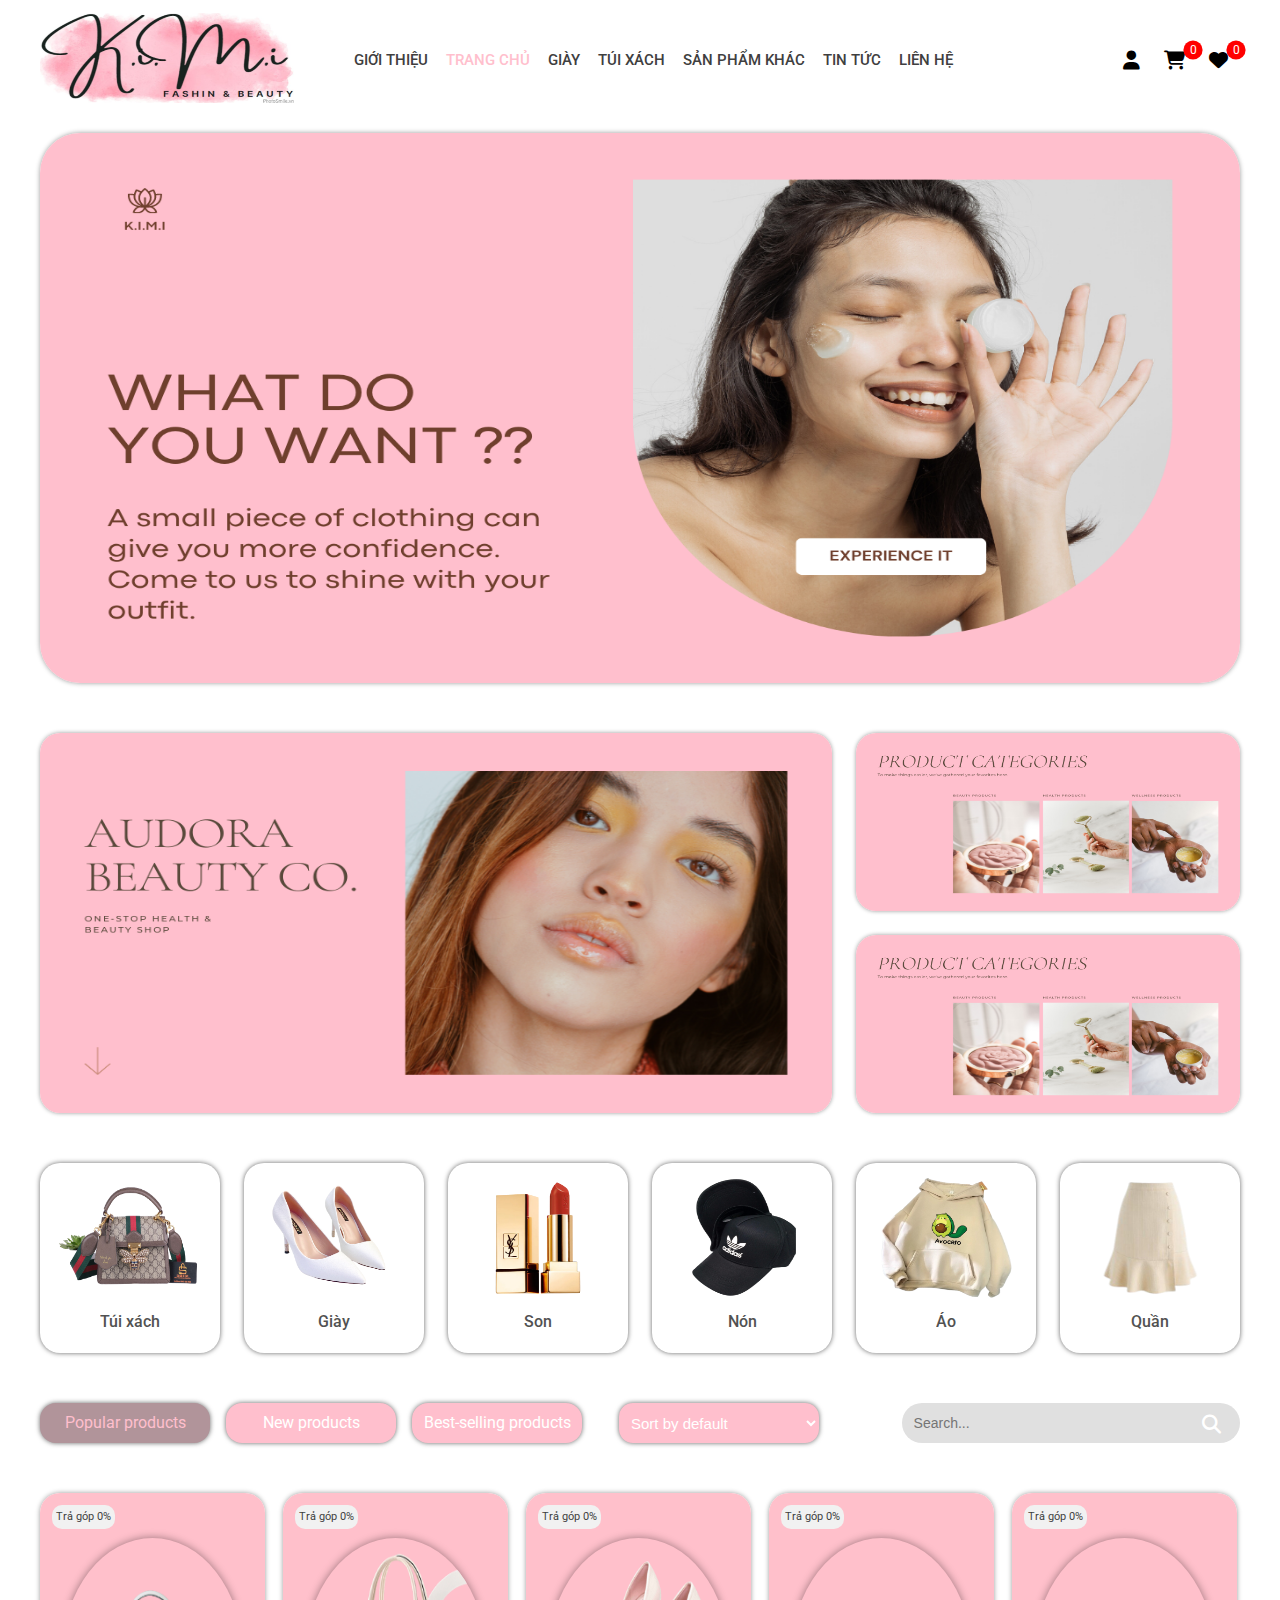
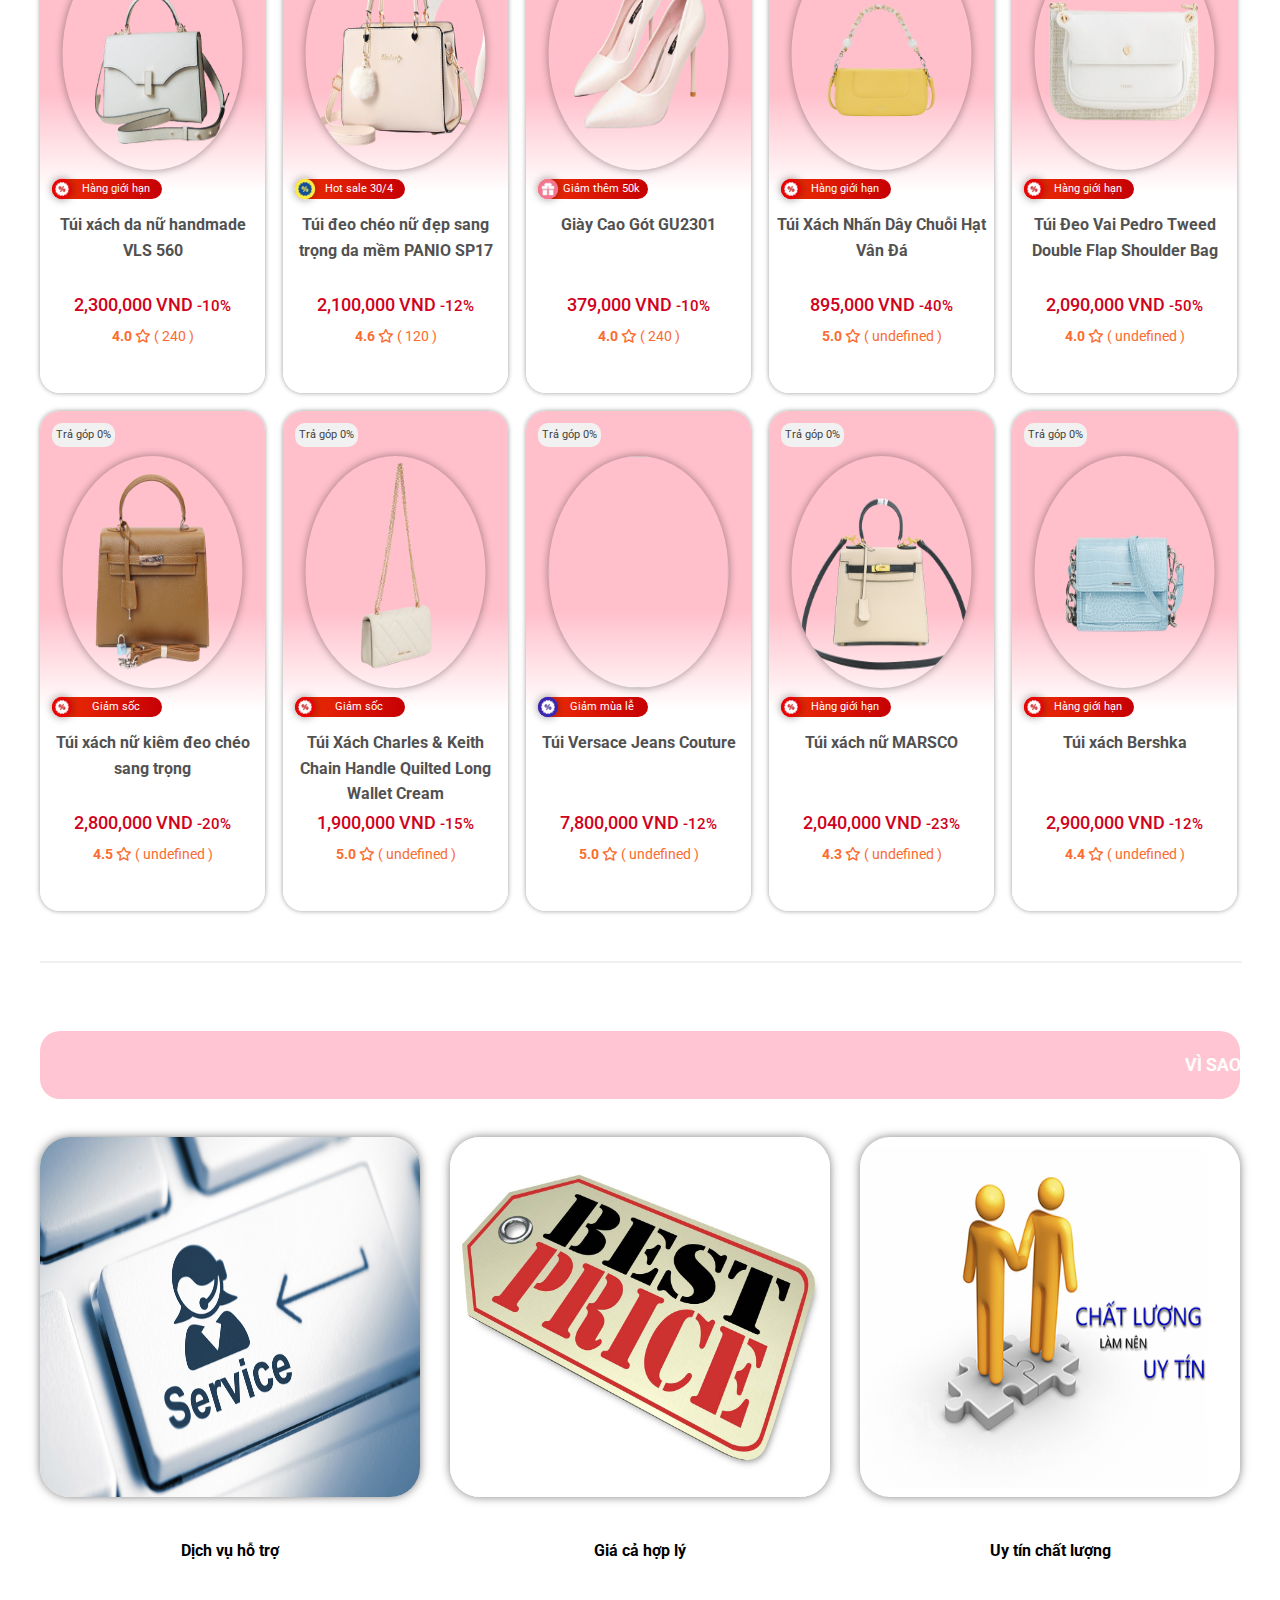
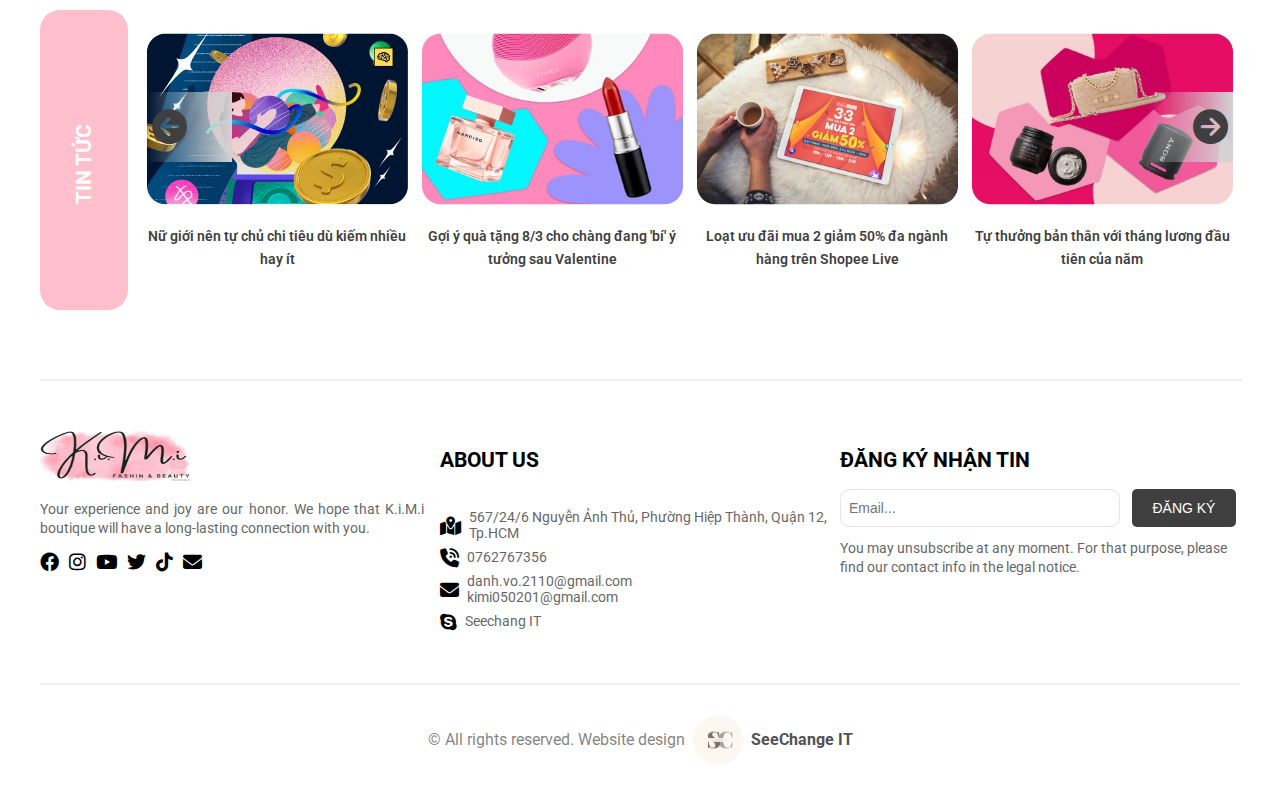
==== homepage.html @ 3e863842 "up source code first" ====
<!DOCTYPE html>
<html lang="en">

<head>
    <meta charset="UTF-8">
    <meta http-equiv="X-UA-Compatible" content="IE=edge">
    <meta name="viewport" content="width=device-width, initial-scale=1.0">
    <title>KimiShop</title>
    <link href="https://fonts.googleapis.com/css2?family=Roboto:wght@300;400;500;700&display=swap" rel="stylesheet">
    <link rel="stylesheet" href="https://cdnjs.cloudflare.com/ajax/libs/normalize/8.0.1/normalize.min.css">
    <link rel="stylesheet" href="./assets/font/fontawesome-free-6.3.0-web/css/all.css">
    <link rel="stylesheet" href="./assets/css/main.css">
    <link rel="stylesheet" href="./assets/css/base.css">
    <link rel="stylesheet" href="./assets/css/grid.css">
    <link rel="stylesheet" href="./assets/css/home.css">
    <link rel="shortcut icon" href="./assets/img/Icon Img/Ariil-Alphabet-Letter-K.256.png" type="image/x-icon">

</head>

<body onload="indexLoadPage()" id="main1">
    <div class="grid wide main">
        <header class="header row no-gutter">
            <div class="col l-3 header__logo">
                <img class="" src="./assets/img/logo-1.jpg" alt="">
            </div>
            <ul class="col l-7 header__nav">
                <li><a href="index.html" id="title">GIỚI THIỆU</a></li>
                <li><a class="active" href="#" id="title">TRANG CHỦ</a></li>
                <li><a href="listShoes.html" id="title">GIÀY</a></li>
                <li><a href="listHandbag.html" id="title">TÚI XÁCH</a></li>
                <li><a href="listMore.html" id="title">SẢN PHẨM KHÁC</a></li>
                <li><a href="news.html" id="title">TIN TỨC</a></li>
                <li><a href="contact.html" id="title">LIÊN HỆ</a></li>
            </ul>
            <ul class="col l-2 header__nav-icon">
                <!-- <li class="header__nav-form-search">
                    <i title="Xem thêm" class="fa-solid fa-magnifying-glass icon"></i>
                    <div class="header__nav-search">
                        <div class="row header__search-box">
                            <input class="col l-10" type="text" placeholder="Search...">
                            <i class=" col l-2 fa-solid fa-magnifying-glass icon"></i>
                        </div>
                    </div>
                </li> -->
                <li><i onclick="showLoginForm()" id="userlg" class="fa-solid fa-user icon"></i></li>
                <li onclick="show()" class="header__nav-form-cart">
                    <i class="fa-sharp fa-solid fa-cart-shopping icon"></i>
                    <span id="totalCart" class="quanlity">0</span>
                    <div id="notify" class="card__nptify boxsd1">
                        <p>There are no products in the cart !</p>
                    </div>
                </li>
                <li class="header__nav__love">
                    <i class="fa-sharp fa-solid fa-heart icon"></i>
                    <span id="totalLove" class="quanlity1">0</span>
                    <div id="notify1" class="card__nptify1 boxsd1">
                        <p>No favorite products!</p>
                    </div>
                </li>
            </ul>
            <div class="card">
                <h1>Card Products</h1>
                <ul class="listCard">
                </ul>
                <div class="checkOut">
                    <div class="total">0</div>
                    <div onclick="closed()" id="close" class="closeShopping">Close
                        <i class="fa-solid fa-xmark"></i>
                    </div>
                </div>
            </div>
            <div class="love">
                <h1>Favorite Products</h1>
                <ul class="listFavorite">

                </ul>
                <div class="checkOut">
                    <div class="closeLoving">Close
                        <i class="fa-solid fa-xmark"></i>
                    </div>
                </div>
            </div>
        </header>
        <div class="row no-gutters header-picture">
            <img src="./assets/img/Your Skincare Saviors.png" alt="">
        </div>
        <div class="slider">
            <div class="row banner__line1">
                <div class="banner__line1-main col l-8">
                    <div class="banner-slider">
                        <img src="./assets/img/Slider/Thiết kế chưa có tên.png" alt="">
                    </div>
                </div>
                <div class="col l-4 banner-line2">
                    <div class="grid slider-sub-header">
                        <div class="row no-gutters sub-slider">
                            <img style="margin-bottom: 24px;" class="col l-12"
                                src="./assets/img/Slider/K.i.m.i beauty co. (1).png" alt="">
                            <img class="col l-12" src="./assets/img/Slider/K.i.m.i beauty co. (1).png" alt="">
                        </div>
                    </div>
                    <!-- <div style="gap: 8px ;" class="grid banner-line2">
                        <div class="row sub-slider">
                        </div> -->
                </div>
            </div>
        </div>
        <div class="slide-product">
            <div class="product-modify boxsd1">
                <img src="./assets/img/List-products/tuixach-removebg-preview (1).png" alt="">
                <p class="product-name">
                    Túi xách
                </p>
            </div>
            <div class="product-modify boxsd1">
                <img src="./assets/img/List-products/giay-cao-got-removebg-preview.png" alt="">
                <p class="product-name">
                    Giày
                </p>
            </div>
            <div class="product-modify boxsd1">
                <img src="./assets/img/List-products/SON-removebg-preview.png" alt="">
                <p class="product-name">
                    Son
                </p>
            </div>
            <div class="product-modify boxsd1">
                <img src="./assets/img/List-products/Nonmau-removebg-preview.png" alt="">
                <p class="product-name">
                    Nón
                </p>
            </div>
            <div class="product-modify boxsd1">
                <img src="./assets/img/List-products/aomau3-removebg-preview.png" alt="">
                <p class="product-name">
                    Áo
                </p>
            </div>
            <div class="product-modify boxsd1">
                <img src="./assets/img/List-products/quanmau1-removebg-preview.png" alt="">
                <p class="product-name">
                    Quần
                </p>
            </div>
        </div>
        <div class="content">
            <div class="popular-sale">
                <div class="title-product">
                    <div data-value="po" class="tab-item" id="active1">Popular products
                    </div>
                    <div data-value="ne" class="tab-item">New products</div>
                    <div data-value="se" class="tab-item">Best-selling products</div>
                </div>
                <select name="" id="option-sort" class="" onchange="ascending()">
                    <option value="default">Sort by default</option>
                    <option value="az">A -> Z</option>
                    <option value="za">Z -> A</option>
                    <option value="tc">Giá thấp -> cao</option>
                    <option value="ct">Giá cao -> thấp</option>
                </select>
                <div class="col l-4">
                    <div style="float: right;" class="row header__search-box">
                        <input oninput="searchProduct()" class="col l-10" type="text" placeholder="Search..."
                            id="search">
                        <i class=" col l-2 fa-solid fa-magnifying-glass icon"></i>
                    </div>
                </div>

            </div>
            <div class="list-product">
            </div>

        </div>

        <div class="near-footer">
            <div class="row no-gutters near-footer__header">
                <h3 class="col l-12">
                    <marquee>Vì sao bạn nên chọn K.I.M.I BOUTIQUE</marquee>
                </h3>
            </div>
            <div class="near-footer__content flex-container1">
                <div class="content_section">
                    <img src="./assets/img/Near footer/dichvu.jpg" alt="">
                    <h4>Dịch vụ hỗ trợ</h4>
                </div>
                <div class="content_section">
                    <img src="./assets/img/Near footer/price.jpg" alt="">
                    <h4>Giá cả hợp lý</h4>
                </div>
                <div class="content_section">
                    <img src="./assets/img/Near footer/uy-tin-tao-niem-tin.png" alt="">
                    <h4>Uy tín chất lượng</h4>
                </div>
            </div>
            <div class="gap-element"></div>
            <div style="height:340px ;" class="row no-gutters introduce-news">
                <div class="col l-1 header-introduce">
                    <div class="col l-12 txt-news">
                        <h3 style="text-transform: uppercase; rotate:-90deg ;" class="col l-12">Tin tức</h3>
                    </div>
                </div>
                <div style="position: relative;" class="col l-11">
                    <div class="swipper-btn next">
                        <i onclick="changeNew('nextPage')" class="fa-solid fa-circle-arrow-right"></i>
                        <!-- <i class="fa-regular fa-circle-arrow-right"></i> -->
                    </div>
                    <div class="flex-container1 prevPage">
                        <div style="width:240px ;" class="col l-3  content_new">
                            <img class="col l-12" src="./assets/img/News/New1.jpg" alt="">
                            <a class="link-introduce"
                                href="https://lifestyle.zingnews.vn/nu-gioi-nen-tu-chu-chi-tieu-du-kiem-nhieu-hay-it-post1402773.html">Nữ
                                giới nên tự chủ chi tiêu dù kiếm nhiều hay ít</a>
                        </div>
                        <div style="width:240px ;" class="col l-3  content_new">
                            <img class="col l-12" src="./assets/img/News/new2.jpg" alt="">
                            <a class="link-introduce"
                                href="https://zingnews.vn/goi-y-qua-tang-83-cho-chang-dang-bi-y-tuong-sau-valentine-post1359602.html">Gợi
                                ý quà tặng 8/3 cho chàng đang 'bí' ý tưởng sau Valentine</a>
                        </div>
                        <!-- <div  style="width:240px ;" class=" col l-3  content_new">
                            <img class="col l-12"  src="./assets/img/News/new2.jpg" alt="">
                            <a class="link-introduce" href="https://zingnews.vn/7-mon-an-tu-hoa-anh-dao-post1410064.html">Món ăn từ hoa anh đào</a>
                        </div> -->
                        <div style="width:240px ;" class="col l-3  content_new">
                            <img class="l-12" src="./assets/img/News/new3.jpg" alt="">
                            <a class="link-introduce"
                                href="https://zingnews.vn/loat-uu-dai-mua-2-giam-50-da-nganh-hang-tren-shopee-live-post1408461.html">Loạt
                                ưu đãi mua 2 giảm 50% đa ngành hàng trên Shopee Live</a>
                        </div>
                        <div style="width:240px ;" class="col l-3  content_new">
                            <img class="l-12" src="./assets/img/News/new4.jpg" alt="">
                            <a class="link-introduce"
                                href="https://zingnews.vn/tu-thuong-ban-than-voi-thang-luong-dau-tien-cua-nam-post1406297.html">Tự
                                thưởng bản thân với tháng lương đầu tiên của năm</a>
                        </div>
                    </div>
                    <div class="flex-container1 nextPage">
                        <div style="width:240px ;" class="col l-3  content_new">
                            <img class="col l-12" src="./assets/img/News/new2.jpg" alt="">
                            <a class="link-introduce"
                                href="https://zingnews.vn/goi-y-qua-tang-83-cho-chang-dang-bi-y-tuong-sau-valentine-post1359602.html">Gợi
                                ý quà tặng 8/3 cho chàng đang 'bí' ý tưởng sau Valentine</a>
                        </div>
                        <!-- <div  style="width:240px ;" class=" col l-3  content_new">
                            <img class="col l-12"  src="./assets/img/News/new2.jpg" alt="">
                            <a class="link-introduce" href="https://zingnews.vn/7-mon-an-tu-hoa-anh-dao-post1410064.html">Món ăn từ hoa anh đào</a>
                        </div> -->
                        <div style="width:240px ;" class="col l-3  content_new">
                            <img class="l-12" src="./assets/img/News/new4.jpg" alt="">
                            <a class="link-introduce"
                                href="https://zingnews.vn/tu-thuong-ban-than-voi-thang-luong-dau-tien-cua-nam-post1406297.html">Tự
                                thưởng bản thân với tháng lương đầu tiên của năm</a>
                        </div>
                        <div style="width:240px ;" class="col l-3  content_new">
                            <img class="l-12" src="./assets/img/News/new3.jpg" alt="">
                            <a class="link-introduce"
                                href="https://zingnews.vn/loat-uu-dai-mua-2-giam-50-da-nganh-hang-tren-shopee-live-post1408461.html">Loạt
                                ưu đãi mua 2 giảm 50% đa ngành hàng trên Shopee Live</a>
                        </div>
                        <div style="width:240px ;" class="col l-3  content_new">
                            <img class="col l-12" src="./assets/img/News/New1.jpg" alt="">
                            <a class="link-introduce"
                                href="https://lifestyle.zingnews.vn/nu-gioi-nen-tu-chu-chi-tieu-du-kiem-nhieu-hay-it-post1402773.html">Nữ
                                giới nên tự chủ chi tiêu dù kiếm nhiều hay ít</a>
                        </div>
                    </div>
                    <div class="swipper-btn prev">
                        <i onclick="changeNew('prevPage')" class="fa-solid fa-circle-arrow-left"></i>
                    </div>
                </div>
            </div>
        </div>
        <footer class="row no-gutters footer">
            <div class="footer-info col l-4">
                <img src="./assets/img/logo-1.jpg" alt="">
                <p class="text__thanks">Your experience and joy are our honor. We hope that K.i.M.i boutique will have a
                    long-lasting connection with you.</p>
                <div class="footer-info-social">
                    <i class="fa-brands fa-facebook icon"></i>
                    <i class="fa-brands fa-instagram icon"></i>
                    <i class="fa-brands fa-youtube icon"></i>
                    <i class="fa-brands fa-twitter icon"></i>
                    <i class="fa-brands fa-tiktok icon"></i>
                    <i class="fa-solid fa-envelope icon"></i>
                </div>
            </div>
            <div class="footer-contact col l-4">
                <h3>ABOUT US</h3>
                <i class="fa-solid fa-triangle"></i>
                <div class="footer-contact__info">
                    <div class="box-contact">
                        <i class="fa-solid fa-map-location-dot icon"></i>
                        <p>567/24/6 Nguyễn Ảnh Thủ, Phường Hiệp Thành, Quận 12, Tp.HCM</p>
                    </div>
                    <div class="box-contact">
                        <i class="fa-solid fa-phone-volume icon"></i>
                        <p>0762767356</p>
                    </div>
                    <div class="box-contact">
                        <i class="fa-solid fa-envelope icon"></i>
                        <p>danh.vo.2110@gmail.com <br>kimi050201@gmail.com</p>
                    </div>
                    <div class="box-contact">
                        <i class="fa-brands fa-skype icon"></i>
                        <p>Seechang IT</p>
                    </div>
                </div>
            </div>
            <div class="footer-contact col l-4">
                <h3>ĐĂNG KÝ NHẬN TIN</h3>
                <div class="footer-contact__info">
                    <div class="box-contact">
                        <input type="email" placeholder="Email...">
                        <button class="btn_footer" type="submit">ĐĂNG KÝ</button>
                    </div>
                    <p style="margin: 12px 0px; line-height: 1.9rem; ">You may unsubscribe at any moment. For that
                        purpose, please find our contact info in the legal notice.</p>
                </div>
            </div>
        </footer>
        <div class="row no-gutters copyright-footer">
            © All rights reserved. Website design
            <img src="./assets/img/S.png" alt="SeechangIT"> <a href="">SeeChange IT</a>
        </div>
    </div>
    <script src="./js/cart.js"></script>
    <!-- <script src="./js/main.js"></script> -->
</body>

</html>
---- assets/css/main.css ----
.header {
   position: sticky;
   z-index: 2;
   background-color: #fff;
   top: 0;
}

.header__logo img {
   width: 90%;
   height: 100px;
   padding: 5px 0px;
}


.header__nav li {
   display: inline-block;
}

.header__nav li a {
   text-decoration: none;
   line-height: 85px;
   font-size: 1.5rem;
   margin: 0px 8px;
   font-weight: 500;
   color: var(--text-color);
}

@keyframes hoverColor {
   from {
      color: var(--text-color);
   }

   to {
      color: var(--primary-color);
   }

}

.active {
   color: var(--primary-color) !important;
}

.header__nav li:hover a {
   color: var(--primary-color);
}

.icon {
   font-size: 1.9rem;
   cursor: pointer;
}

.icon-inner:hover {
   background-color: var(--primary-color);
}

.icon:hover {
   color: var(--primary-color);
}

.header__nav-icon {
   display: flex !important;
   justify-content: flex-end;
   align-items: center;
   list-style: none;
   padding: 0px 0px;
   position: relative;
}

.header__nav-icon li {
   margin: 0 12px;
   cursor: pointer;
}

.header__nav-search {
   position: absolute;
   background-color: #fff;
   display: flex;
   align-items: center;
   justify-content: center;
   width: 400px;
   height: 80px;
   right: 8px;
   margin-top: 14px;
   border-radius: 12px;
   box-shadow: 0 0 5px rgba(0, 0, 0, 0.6);
   display: none;

}

.header__search-box {
   width: 90%;
   border-radius: 20px;
   display: flex;
   /* justify-content: flex-end; */
   align-items: center;
   background-color: #E0E0E0;
   height: 40px;
   color: var(--white-color);
}

body {
   /* background-color: #DCDCDC; */
}

.card__nptify::before {
   right: 6px !important;
}


.card__nptify::before,
.header__nav-search::before {
   content: "";
   display: block;
   border: 20px solid;
   border-color: transparent transparent #fff transparent;
   position: absolute;
   top: -32px;
   right: 92px;
   /* box-shadow: 0 0 5px rgba(0,0,0,0.5); */

}

.header__nav-form-search:hover .header__nav-search {
   display: flex;
}

.header__search-box input {
   width: 100%;
   border: none;
   background-color: transparent;
   height: 100%;
   font-size: 1.4rem;
   outline: none;
   color: var(--text-color);
}

.header__search-box i {
   display: flex;
   align-items: center;
   justify-content: center;
   height: 100%;
}
.header__nav__love,
.header__nav-form-cart {
   position: relative;
}
.header__nav__love .quanlity1,
.header__nav-form-cart .quanlity {
   background: red;
   border-radius: 50%;
   display: flex;
   justify-content: center;
   align-items: center;
   color: #fff;
   position: absolute;
   top: -12px;
   left: 80%;
   padding: 4px 8px;
   font-size: 1.5rem;
   scale: 0.8;
}
.love,
.card {
   position: fixed;
   top: 0;
   right: 0;
   /* left: 100%; */
   width: 500px;
   background:linear-gradient(to right,white 40%, pink 60%);
   height: 100vh;
   transition: 0.5s;
   z-index: 1;
   display: none;
   box-shadow: 0 0 10px rgba(0, 0, 0, 0.4);
   overflow-y: auto;
}
/* .active .card {
   left: calc(100% - 500px);
} */
.love.active,
.card.active {
   /* transition: transform 4s linear; */
   display: block;
   transform: translateX(-0px );
}
.love h1,
.card h1 {
   color: var(--text-color);
   font-weight: 500;
   text-transform: uppercase;
   margin: 0;
   padding: 0 20px;
   height: 80px;
   display: flex;
   align-items: center;
   font-size: 1.8rem;
   border-bottom: 2px solid #ccc;
   /* position: fixed; */

}
.love .checkOut,
.card .checkOut {
   position: absolute;
   bottom: 0;
   width: 100%;
   display: grid;
   
}
.love .checkOut{
   grid-template-columns: repeat(1, 1fr);

}
.card .checkOut {
   grid-template-columns: repeat(2, 1fr);
}   
.love .checkOut div, 
.card .checkOut div {
   background-color: #E8BC0E;
   width: 100%;
   height: 70px;
   display: flex;
   justify-content: center;
   align-items: center;
   font-weight: bold;
   cursor: pointer;
   border-top: 2px solid #ccc;
}
.love .checkOut div:nth-child(1){
   width: 100%;
}
.love .checkOut div:nth-child(1),
.card .checkOut div:nth-child(1){
   background: white;
   color: black;
   font-size: 1.6rem;
}
.card .checkOut div:nth-child(2) {
   background-color: #ccc;
   color: black;
   font-size: 1.6rem;
}
.closeShopping i{
   margin: 0px 4px;

}
.closeLoving{
   /* width: 100%; */
}
.love .checkOut div:nth-child(2):hover,
.card .checkOut div:nth-child(2):hover {
   background-color: var(--primary-color);
}   
.separator{
   border: 2px solid #ccc;
   width: 100%;
} 
.listFavorite,  
.listCard{
   padding-left: 20px;
}
.listFavorite li,
.listCard li {
   border-bottom: 2px solid #ccc;
   padding-bottom: 10px;
   display: grid;
   grid-template-columns: 100px repeat(3, 1fr) 0.3fr;
   color: #fff;
   row-gap: 10px;
}
.listCard li div:last-child{
   font-size: 2rem;
}

.icon-trash:hover{
   color: red;
   cursor: pointer;
}
.listFavorite li:nth-child(n+2),
.listCard li:nth-child(n+2){
   padding-top: 10px;
}
.listFavorite li div,
.listCard li div {
   display: flex;
   justify-content: center;
   align-items: center;
   font-size: 1.4rem;
   color: var(--text-color);
   margin: 0px 8px;
   font-weight: 500;
}
.listFavorite li div i{
   font-size: 2rem;
   cursor: pointer;
}
.listFavorite li img,
.listCard li img {
   width: 90%;
   box-shadow: 0 0 10px rgba(0, 0, 0, 0.5);
   border-radius: 50%;
}
.listFavorite li button,
.listCard li button {
   background-color: #fff5;
   border: none;
   cursor: pointer;
}

.listCard .count {
   margin: 0 10px;
}
.card__nptify1,
.card__nptify {
   position: absolute;
   width: 200px;
   height: 100px;
   background-color: var(--white-color);
   right: -16px;
   margin-top: 14px;
   color: var(--text-color);
   font-size: 1.6rem;
   text-align: justify;
   padding: 0px 12px;
   line-height: 1.8;
   border-radius: 12px;
   display: none;
   justify-content: center;
   align-items: center;
}
.header__nav__love:hover .card__nptify1 , 
.header__nav-form-cart:hover .card__nptify {
   display: flex;
}

.header_name-trademark {
   color: var(--text-color);
   font-size: 3.6rem;
   padding-top: 38px;
   text-align: center;

}

.header_name-disclaimer {
   max-width: 83px;
   height: 3px;
   background-color: rgba(0, 0, 0, 0.1);
   text-align: center;
   margin: auto;
}

.banner__img-picture img {
   border-radius: 30px;
   margin: 24px 0px;
   box-shadow: 0 0 10px rgba(0, 0, 0, 0.6);
   border-radius: 20px;
}

/* content-info */
.content__info {
   text-align: center;
   margin: 12px 0px;
}

.near-footer::after,
.footer::after,
.content::after {
   content: "";
   display: block;
   width: 100%;
   border: 1px solid var(--text-color);
   opacity: 0.08;
   /* margin: 50px 0px 20px 0px; */
   margin: 50px 0px;
}

.icon-inner {
   width: 53px;
   height: 53px;
   border-radius: 50%;
   margin: auto;
   border: 2px solid var(--primary-color);
   cursor: pointer;
   
}

.icon-inner img {
   width: 100%;
   height: 100%;
   scale: 0.6;
}

.content__info h3 {
   font-size: 2.0rem;
   margin: 20px 0px 10px;
   color: var(--black-color);
}

.content__info p {
   color: var(--text-color);
   font-size: 1.6rem;
   line-height: 2.0rem;
   text-align: justify;
   height: 110px;
   padding: 0px 16px;
}

.btn-primary {
   outline: none;
   border: none;
   border-radius: 20px;
   width: 96px;
   height: 31px;
   background-color: var(--primary-color);
   cursor: pointer;
}

.btn-primary span {
   color: var(--white-color);
   font-size: 1.2rem;

}

.btn-primary:hover {
   background-color: #b1949a;
}

.btn-primary:hover span {
   color: var(--primary-color);
}

/* footer */
.footer {
   /* margin-bottom: 20px; */
}

.footer-info img {
   width: 150px;
   height: 50px;
}

.footer-info .text__thanks {
   font-size: 1.4rem;
   color: var(--text-color);
   margin: 14px 0px;
   padding-right: 16px;
   line-height: 1.9rem;
   text-align: justify;
   opacity: 0.8;
}

.footer-info-social i {
   margin: 0px 8px 20px 0px;
   cursor: pointer;
}

.footer-contact {
   padding: 0px 16px;
}

.footer-contact h3 {
   font-size: 2.1rem;
}

.box-contact {
   display: flex;
   justify-content: flex-start;
   align-items: center;
}

.box-contact i {
   margin-right: 8px;
}

.box-contact p,
.footer-contact__info p {
   font-size: 1.4rem;
   color: var(--text-color);
   opacity: 0.8;
   line-height: 1.6rem;
   margin: 4px 0px;
}

.box-contact input {
   height: 38px;
   border: 1px solid rgba(0, 0, 0, 0.1);
   border-radius: 10px;
   font-size: 1.4rem;
   padding-left: 8px;
   margin-right: 8px;
   width: 70%;
   outline: none;
}

.box-contact .btn_footer {
   flex: 1;
   margin: 0px 4px;
   height: 38px;
   background-color: #3f3f3f;
   color: var(--white-color);
   font-size: 1.4rem;
   outline: none;
   border: none;
   border-radius: 5px;
   cursor: pointer;
   font-weight: 500;
}

.box-contact .btn_footer:hover {
   opacity: 0.6;
   color: var(--primary-color);
}

.copyright-footer {
   font-size: 1.6rem;
   color: rgba(0, 0, 0, 0.5);
   ;
   justify-content: center;
   align-items: center;
   margin-bottom: 20px;
   margin-top: -20px;
}

.copyright-footer img {
   width: 50px;
   height: 50px;
   border-radius: 50%;
   margin: 0px 8px;
}

.copyright-footer a {
   text-decoration: none;
   color: var(--text-color);
   font-weight: bolder;
   opacity: 0.9;
}

.copyright-footer a:hover {
   color: var(--primary-color);
}

/* near footer */
.near-footer {
   margin-bottom: 40px;
}

.near-footer__header>h3 {
   font-size: 1.8rem;
   text-align: center;
   text-transform: uppercase;
   color: var(--white-color);
   opacity: 0.9;
   height: 68px;
   line-height: 68px;
   background-color: var(--primary-color);
   border-radius: 20px;
}

.flex-container1 {
   display: flex;
   align-items: center;
   justify-content: space-between;
   text-align: center;
   flex-wrap: nowrap;
   animation: slide-down 1s ease-in;
}

.flex-container1 .content_section {
   border: none;
   border-radius: 15px;
}

.content_section img {
   width: 380px;
   height: 360px;
   margin: 20px 0px;
   border-radius: 30px;
   box-shadow: 0 0 10px rgba(0, 0, 0, 0.5);
}

.content_section>h4 {
   margin-bottom: 30px;
   font-size: 1.6rem;
}

.header-introduce .txt-news {
   font-size: 1.8rem;
   color: white;
   border-radius: 20px;
   margin-right: 12px;
   line-height: 300px;
   background-color: var(--primary-color);
   /* rotate: -90deg; */

}

.content_new .link-introduce {
   font-size: 1.4rem;
   text-decoration: none;
   line-height: 1.6;
   color: var(--text-color);
   font-weight: 600;
}

.content_new img {
   width: 100%;
   height: 180px;
   scale: 0.95;
   border-radius: 20px;
   margin-top: 40px;
   margin-bottom: 16px;
}

/* title product */
.title-product {
   display: flex;
   flex-wrap: nowrap;
   align-items: center;
   padding: 0;
}

#active1 {
   color: var(--primary-color);
   background-color: #b1949a;

}

.title-product .tab-item {
   width: 170px;
   height: 40px;
   font-size: 1.6rem;
   text-align: center;
   list-style-type: none;
   background-color: var(--primary-color);
   margin: 0px 16px 0 0;
   border-radius: 16px;
   box-shadow: 0 0 5px rgba(0, 0, 0, 0.6);
   line-height: 40px;
   color: var(--white-color);
   font-weight: 400;
   cursor: pointer;
}

.title-product li:hover {
   background-color: #b1949a;
   color: var(--primary-color);
}
.popular-sale{
   display: flex;
   justify-content: space-between;
   align-items: center;
}
#new,
#sell {
   display: none;
}

#popular,
#new,
#sell {
   animation: slide-down 1s linear;
}

@keyframes slide-down {
   from {
      opacity: 0;
   }

   to {
      opacity: 1;
   }
}

/* modal login */
.modal {
   position: fixed;
   right: 0;
   top: 0;
   bottom: 0;
   left: 0;
   background-color: rgba(0, 0, 0, 0.4);
   z-index: 2;
   display: flex;
   align-items: center;
   color: var(--text-color);
   display: none;
   animation: actionAmination 1s linear;
}

@keyframes actionAmination {
   from {
      opacity: 0;
      translateY: (-140px);
   }

   to {
      opacity: 1;
      translateY: (0px);
   }
}

@keyframes slideOut {
   0% {
      transform: translateX(0);
   }

   100% {
      transform: translateX(100%);
   }
}

.modal-container {
   position: relative;
   background-color: var(--white-color);
   height: 505px;
   border-radius: 30px;
   box-shadow: 0 0 10px rgba(0, 0, 0, 0.5);
   width: 70%;
   max-width: 1050px;
   margin: auto;
   overflow: hidden;
   background: linear-gradient(to left, white 40%, pink 60%);
}

.modal__closed {
   position: absolute;
   width: 35px;
   height: 35px;
   font-size: 2.5rem;
   right: 0;
   text-align: center;
   border-radius: 50%;
   background-color: var(--primary-color);
   margin: 6px;
   cursor: pointer;
}

.modal__closed i {
   line-height: 35px;
   color: var(--white-color);
}

.modal__closed:hover {
   background-color: var(--hover-color);
}

.modal__picture {
   scale: 0.8;
   border-radius: 50%;
   box-shadow: 0 0 10px rgba(0, 0, 0, 0.5);
   animation: bounce 3s ease-in-out infinite;
   /* cursor: pointer; */
}

@keyframes bounce {
   0% {
      transform: scale(0.9);
   }

   50% {
      transform: scale(1.1);
   }

   100% {
      transform: scale(0.9);
   }
}

@keyframes spin-and-scale {
   0% {
      transform: rotate(0deg) scale(1);
   }

   50% {
      transform: rotate(180deg) scale(1.2);
   }

   100% {
      transform: rotate(360deg) scale(1);
   }
}

.modal__resetpw,
.modal__sign-in,
.modal__login {
   text-align: center;
   font-size: 2rem;
   margin: 20px 0px;
   animation: actionAmination 1s linear;
}

.modal__sign-in {
   display: none;
}

.modal__login-body {
   width: 80%;
   margin: auto;
   text-align: left;
   font-weight: 500;
   margin-top: 50px;
}

.modal__login-body label {
   display: block;
   margin-bottom: 8px;
}

.modal__login-body input {
   margin-bottom: 20px;
   width: 100%;
   height: 40px;
   font-size: 1.8rem;
   outline: none;
   border-radius: 12px;
   padding-left: 8px;
}

.modal__login-body label i {
   margin-right: 8px;
}

.form-txtpw {
   position: relative;
   text-align: center;
}

.form-txtpw>label {
   text-align: left;
}

.icon-hidepw {
   position: absolute;
   right: 12px;
   top: 10px;
   cursor: pointer;
}

.icon-hidepw1 {
   position: absolute;
   cursor: pointer;
   right: 12px;
   top: 98px;
}

.login-btn {
   font-weight: 500;
   height: 40px;
   color: var(--white-color);
   border-radius: 16px;
   width: 120px;
   background-color: var(--primary-color);
   margin: 20px 0;

}

.login-btn:hover {
   color: var(--primary-color);
   background-color: #b1949a;
   cursor: pointer;
}

.modal__login-footer {
   font-size: 1.8rem;
   line-height: 1.6;
}

.modal__login-footer a {
   text-decoration: none;
   color: var(--primary-color);
}

.sign-in:hover,
.reset-pass:hover {
   color: var(--text-color);
}

/* bonus code css */
#option-sort{
   height: 40px;
   min-width: 200px;
   font-size: 15px;
   border-radius: 14px;
   padding: 0px 8px;
   color: white;
   background-color: var(--primary-color);
   box-shadow: 0 0 5px rgba(0, 0, 0, 0.6) ;
   outline: none;
   border: none;
}
---- assets/css/base.css ----
:root{
    --white-color: #fff;
    --black-color: #000;
    --text-color: #3f3f3f;
    --primary-color:#ffbfcd;
    --hover-color:#b1949a;
}

*{
    box-sizing: inherit;
}
.boxsd{
    box-shadow: 0 0 10px rgba(0, 0, 0, 0.6);
}
.boxsd1{
    box-shadow: 0 0 5px rgba(0,0,0,0.6);
}
html{
    font-size: 62.5%;
    line-height: 1.6rem;
    font-family: 'Roboto', sans-serif;
    box-sizing: border-box;
    margin: 0;
    padding: 0;
}
---- assets/css/grid.css ----
.grid {
    width: 100%;
    display: block;
    padding: 0;
    margin: 0 auto;

}

.grid.wide {
    max-width: 1200px;
    margin: 0 auto;
}

.row {
    display: flex;
    flex-wrap: wrap;
    margin-left: -4px;
    margin-right: -4px;
}

.row.no-gutters {
    margin-left: 0;
    margin-right: 0;
}

.col {
    padding-left: 4px;
    padding-right: 4px;
}

.row.no-gutters .col {
    padding-left: 0;
    padding-right: 0;
}

.c-0 {
    display: none;
}

.c-1 {
    flex: 0 0 8.33333%;
    max-width: 8.33333%;
}

.c-2 {
    flex: 0 0 16.66667%;
    max-width: 16.66667%;
}

.c-3 {
    flex: 0 0 25%;
    max-width: 25%;
}

.c-4 {
    flex: 0 0 33.33333%;
    max-width: 33.33333%;
}

.c-5 {
    flex: 0 0 41.66667%;
    max-width: 41.66667%;
}

.c-6 {
    flex: 0 0 50%;
    max-width: 50%;
}

.c-7 {
    flex: 0 0 58.33333%;
    max-width: 58.33333%;
}

.c-8 {
    flex: 0 0 66.66667%;
    max-width: 66.66667%;
}

.c-9 {
    flex: 0 0 75%;
    max-width: 75%;
}

.c-10 {
    flex: 0 0 83.33333%;
    max-width: 83.33333%;
}

.c-11 {
    flex: 0 0 91.66667%;
    max-width: 91.66667%;
}

.c-12 {
    flex: 0 0 100%;
    max-width: 100%;
}

.c-o-1 {
    margin-left: 8.33333%;
}

.c-o-2 {
    margin-left: 16.66667%;
}

.c-o-3 {
    margin-left: 25%;
}

.c-o-4 {
    margin-left: 33.33333%;
}

.c-o-5 {
    margin-left: 41.66667%;
}

.c-o-6 {
    margin-left: 50%;
}

.c-o-7 {
    margin-left: 58.33333%;
}

.c-o-8 {
    margin-left: 66.66667%;
}

.c-o-9 {
    margin-left: 75%;
}

.c-o-10 {
    margin-left: 83.33333%;
}

.c-o-11 {
    margin-left: 91.66667%;
}

/* >= Tablet */
@media (min-width: 740px) {
    .row {
        margin-left: -8px;
        margin-right: -8px;
    }

    .col {
        padding-left: 8px;
        padding-right: 8px;
    }

    .m-0 {
        display: none;
    }

    .m-1,
    .m-2,
    .m-3,
    .m-4,
    .m-5,
    .m-6,
    .m-7,
    .m-8,
    .m-9,
    .m-10,
    .m-11,
    .m-12 {
        display: block;
    }

    .m-1 {
        flex: 0 0 8.33333%;
        max-width: 8.33333%;
    }

    .m-2 {
        flex: 0 0 16.66667%;
        max-width: 16.66667%;
    }

    .m-3 {
        flex: 0 0 25%;
        max-width: 25%;
    }

    .m-4 {
        flex: 0 0 33.33333%;
        max-width: 33.33333%;
    }

    .m-5 {
        flex: 0 0 41.66667%;
        max-width: 41.66667%;
    }

    .m-6 {
        flex: 0 0 50%;
        max-width: 50%;
    }

    .m-7 {
        flex: 0 0 58.33333%;
        max-width: 58.33333%;
    }

    .m-8 {
        flex: 0 0 66.66667%;
        max-width: 66.66667%;
    }

    .m-9 {
        flex: 0 0 75%;
        max-width: 75%;
    }

    .m-10 {
        flex: 0 0 83.33333%;
        max-width: 83.33333%;
    }

    .m-11 {
        flex: 0 0 91.66667%;
        max-width: 91.66667%;
    }

    .m-12 {
        flex: 0 0 100%;
        max-width: 100%;
    }

    .m-o-1 {
        margin-left: 8.33333%;
    }

    .m-o-2 {
        margin-left: 16.66667%;
    }

    .m-o-3 {
        margin-left: 25%;
    }

    .m-o-4 {
        margin-left: 33.33333%;
    }

    .m-o-5 {
        margin-left: 41.66667%;
    }

    .m-o-6 {
        margin-left: 50%;
    }

    .m-o-7 {
        margin-left: 58.33333%;
    }

    .m-o-8 {
        margin-left: 66.66667%;
    }

    .m-o-9 {
        margin-left: 75%;
    }

    .m-o-10 {
        margin-left: 83.33333%;
    }

    .m-o-11 {
        margin-left: 91.66667%;
    }
}

/* PC medium resolution > */
@media (min-width: 1113px) {
    .row {
        margin-left: -12px;
        margin-right: -12px;
    }

    .row.sm-gutter {
        margin-left: -5px;
        margin-right: -5px;
    }

    .col {
        padding-left: 12px;
        padding-right: 12px;
    }

    .row.sm-gutter .col {
        padding-left: 5px;
        padding-right: 5px;
    }

    .l-0 {
        display: none;
    }

    .l-1,
    .l-2,
    .l-2-4,
    .l-3,
    .l-4,
    .l-5,
    .l-6,
    .l-7,
    .l-8,
    .l-9,
    .l-10,
    .l-11,
    .l-12 {
        display: block;
    }

    .l-1 {
        flex: 0 0 8.33333%;
        max-width: 8.33333%;
    }

    .l-2 {
        flex: 0 0 16.66667%;
        max-width: 16.66667%;
    }

    .l-2-4 {
        flex: 0 0 20%;
        max-width: 20%;
    }

    .l-3 {
        flex: 0 0 25%;
        max-width: 25%;
    }

    .l-4 {
        flex: 0 0 33.33333%;
        max-width: 33.33333%;
    }

    .l-5 {
        flex: 0 0 41.66667%;
        max-width: 41.66667%;
    }

    .l-6 {
        flex: 0 0 50%;
        max-width: 50%;
    }

    .l-7 {
        flex: 0 0 58.33333%;
        max-width: 58.33333%;
    }

    .l-8 {
        flex: 0 0 66.66667%;
        max-width: 66.66667%;
    }

    .l-9 {
        flex: 0 0 75%;
        max-width: 75%;
    }

    .l-10 {
        flex: 0 0 83.33333%;
        max-width: 83.33333%;
    }

    .l-11 {
        flex: 0 0 91.66667%;
        max-width: 91.66667%;
    }

    .l-12 {
        flex: 0 0 100%;
        max-width: 100%;
    }

    .l-o-1 {
        margin-left: 8.33333%;
    }

    .l-o-2 {
        margin-left: 16.66667%;
    }

    .l-o-3 {
        margin-left: 25%;
    }

    .l-o-4 {
        margin-left: 33.33333%;
    }

    .l-o-5 {
        margin-left: 41.66667%;
    }

    .l-o-6 {
        margin-left: 50%;
    }

    .l-o-7 {
        margin-left: 58.33333%;
    }

    .l-o-8 {
        margin-left: 66.66667%;
    }

    .l-o-9 {
        margin-left: 75%;
    }

    .l-o-10 {
        margin-left: 83.33333%;
    }

    .l-o-11 {
        margin-left: 91.66667%;
    }
}

/* Tablet - PC low resolution */
@media (min-width: 740px) and (max-width: 1023px) {
    .wide {
        width: 644px;
    }
}

/* > PC low resolution */
@media (min-width: 1024px) and (max-width: 1239px) {
    .wide {
        width: 984px;
    }

    .wide .row {
        margin-left: -12px;
        margin-right: -12px;
    }

    .wide .row.sm-gutter {
        margin-left: -5px;
        margin-right: -5px;
    }

    .wide .col {
        padding-left: 12px;
        padding-right: 12px;
    }

    .wide .row.sm-gutter .col {
        padding-left: 5px;
        padding-right: 5px;
    }

    .wide .l-0 {
        display: none;
    }

    .wide .l-1,
    .wide .l-2,
    .wide .l-2-4,
    .wide .l-3,
    .wide .l-4,
    .wide .l-5,
    .wide .l-6,
    .wide .l-7,
    .wide .l-8,
    .wide .l-9,
    .wide .l-10,
    .wide .l-11,
    .wide .l-12 {
        display: block;
    }

    .wide .l-1 {
        flex: 0 0 8.33333%;
        max-width: 8.33333%;
    }

    .wide .l-2 {
        flex: 0 0 16.66667%;
        max-width: 16.66667%;
    }

    .wide .l-2-4 {
        flex: 0 0 20%;
        max-width: 20%;
    }

    .wide .l-3 {
        flex: 0 0 25%;
        max-width: 25%;
    }

    .wide .l-4 {
        flex: 0 0 33.33333%;
        max-width: 33.33333%;
    }

    .wide .l-5 {
        flex: 0 0 41.66667%;
        max-width: 41.66667%;
    }

    .wide .l-6 {
        flex: 0 0 50%;
        max-width: 50%;
    }

    .wide .l-7 {
        flex: 0 0 58.33333%;
        max-width: 58.33333%;
    }

    .wide .l-8 {
        flex: 0 0 66.66667%;
        max-width: 66.66667%;
    }

    .wide .l-9 {
        flex: 0 0 75%;
        max-width: 75%;
    }

    .wide .l-10 {
        flex: 0 0 83.33333%;
        max-width: 83.33333%;
    }

    .wide .l-11 {
        flex: 0 0 91.66667%;
        max-width: 91.66667%;
    }

    .wide .l-12 {
        flex: 0 0 100%;
        max-width: 100%;
    }

    .wide .l-o-1 {
        margin-left: 8.33333%;
    }

    .wide .l-o-2 {
        margin-left: 16.66667%;
    }

    .wide .l-o-3 {
        margin-left: 25%;
    }

    .wide .l-o-4 {
        margin-left: 33.33333%;
    }

    .wide .l-o-5 {
        margin-left: 41.66667%;
    }

    .wide .l-o-6 {
        margin-left: 50%;
    }

    .wide .l-o-7 {
        margin-left: 58.33333%;
    }

    .wide .l-o-8 {
        margin-left: 66.66667%;
    }

    .wide .l-o-9 {
        margin-left: 75%;
    }

    .wide .l-o-10 {
        margin-left: 83.33333%;
    }

    .wide .l-o-11 {
        margin-left: 91.66667%;
    }
}
---- assets/css/home.css ----
.header-picture img{
    height: 550px;
    width: 100%;
    border-radius: 40px;
    box-shadow: 0 0 5px rgba(0, 0, 0, 0.4);
    margin: 20px 0px;
}
.slider{
    margin: 30px 0px;
}

.banner__line1-main {
    height: 400px;
}
.banner-slider img{
    height: 380px;
    width: 100%;
    border-radius: 20px;
    box-shadow: 0 0 4px rgba(0, 0, 0, 0.4);
}

.sub-slider img{
    height: 178px;
    width: 100%;
    border-radius: 20px;
    box-shadow: 0 0 4px rgba(0, 0, 0, 0.4);
}
.slide-product{
    display: flex;
    justify-content: space-between;
    align-items: center;
    margin-bottom: 20px;
}
.product-modify{
    width: 180px;
    height: 190px;
    background-color: var(--white-color);
    border-radius: 20px;
}
.product-modify img{
    width: 100%;
    height: 150px;
    border-top-right-radius: 20px;
    border-top-left-radius: 20px;
    scale: 0.8;
    cursor: pointer;
}
.product-modify img:hover{
    transform: translateY(-10px);

}
.product-modify .product-name{
    font-size: 1.6rem;
    text-align: center;
    font-weight: 500;
    color: var(--text-color);
    opacity: 0.9;
    margin-top: -4px;
    cursor: pointer;
}
/* content product */
.popular-sale{
    margin: 50px 0px;
}
.popular-sale h2{
    text-align: center;
    text-transform: uppercase;
    font-size: 1.8rem;
    color: var(--text-color);
    margin-bottom: 30px;
}
.list-product{
    display: flex;
    /* justify-content: space-between; */
    align-items: center;
    flex-wrap: wrap;
    row-gap: 18px;
    column-gap: 18px;
    /* justify-content: left; */
}
.product-detail{
    width: 225px;
    height: 500px;
    box-shadow: 0 0 5px rgba(0, 0, 0, 0.4);
    border-radius: 20px;
    text-align: center;
    /* background: linear-gradient(to top,white 40%,pink 60%); */
    overflow: hidden;
    /* margin: auto; */
}
.list-product{

}
.list-product .product-demo{
    background: linear-gradient(to top,white 40%,pink 60%);

}
.product-detail .tragop{
    float:left;
    margin: 12px 12px 0px 12px;
    padding: 4px;
    color: var(--text-color);
    background-color: rgb(241, 241, 241);
    border-radius: 10px;
    font-size: 1.1rem;
}

.picture-product img{
    width: 100%;
    height: 290px;
    scale: 0.8;
    margin-top: -20px;
    cursor: pointer;
    border-radius: 50%;
    box-shadow: 0 0 10px rgba(0, 0, 0, 0.4);
}
.product__name{
    font-size: 1.6rem;
    line-height: 1.6;
    margin: 8px;
    color: var(--text-color);
    opacity: 0.9;
    cursor: pointer;
    min-height: 77px;
}
.product-detail .price{
    font-size: 1.8rem;
    color: #D0021C;
    font-weight: 500;
    margin: 8px;
}
.product-detail .vote{
    font-size: 1.4rem;
    color: #FB6B2E;
}
.result_label.temp1{
    background: linear-gradient(to right,#ef3006,#c60004);
}
.result_label.temp2{
    background: linear-gradient(to right,#faab08,#d42611);
}
.result_label.temp3{
    background: linear-gradient(to right,#FF99CC,var(--primary-color)) ;
}
.result_label{
    border-radius: 20px;
    padding-right: 6px; 
    color: var(--white-color);
    height: 20px;
    float: left;
    margin: -25px 0px 0px 12px;
    width: 110px;
    max-width: 120px;
   
    
}
.result_label .img__icon{
    border: 50%;
    width: 26px;
    height: 26px;
    float: left;
    margin: -3px 0px 0px -3px;
    
}
.result_label span{
    font-size: 1.1rem;
    line-height: 20px;
}

/* box show like, cart, plus */
.picture-product{
    position: relative;
}
.picture-product:hover > img{
    /* transform: translateY(-15px); */
}
.boxshow-liked{
    position: absolute;
    height: 200px;
    width: 100%;
    top: 40px;
    right: 0px;
    left: 0px;
    bottom: 0px;
    /* background-color: var(--white-color);
    opacity: 0.5; */
    /* display: none; */
    display: none;
    align-items: center;
    justify-content: center;
    border-radius: 50%;
    /* margin-left: 27px; */
}
.container-icon{
    line-height: 250px;

}
.boxshow-liked i:hover{
    font-size: 3.8rem;
    /* color: var(--primary-color); */
    color: red;
}
.boxshow-liked i{
    font-size: 2.6rem;
    /* background-color: red; */
    font-weight: 1000;
    color:var(--black-color);
    margin: 0px 3px;
    cursor: pointer;
    
}
.picture-product:hover .boxshow-liked{
    display: block;
} 
/* dieu huong left-right */
.swipper-btn{
    position: absolute;
    width: 85px;
    height: 70px;
    background:linear-gradient(to right, rgba(255, 255, 255, 0), rgb(210, 210, 210));
    z-index: 1;
}
.swipper-btn.next{
    right: 7px;
    top: 30%;
}
.swipper-btn.next i{
    margin-left: 20px;
}
.swipper-btn.prev{
    left: 7px;
    top: 30%;
}
.swipper-btn.prev i{
    margin-left: -20px;
}
.swipper-btn i{
    font-size: 3.5rem;
    text-align: center;
    line-height: 70px;
    width: 100%;
    color: #3f3f3f;
}
.swipper-btn:hover i{
    scale: 1.1;
    cursor: pointer;
    color: var(--primary-color);
}
.nextPage{
    display: none;
}
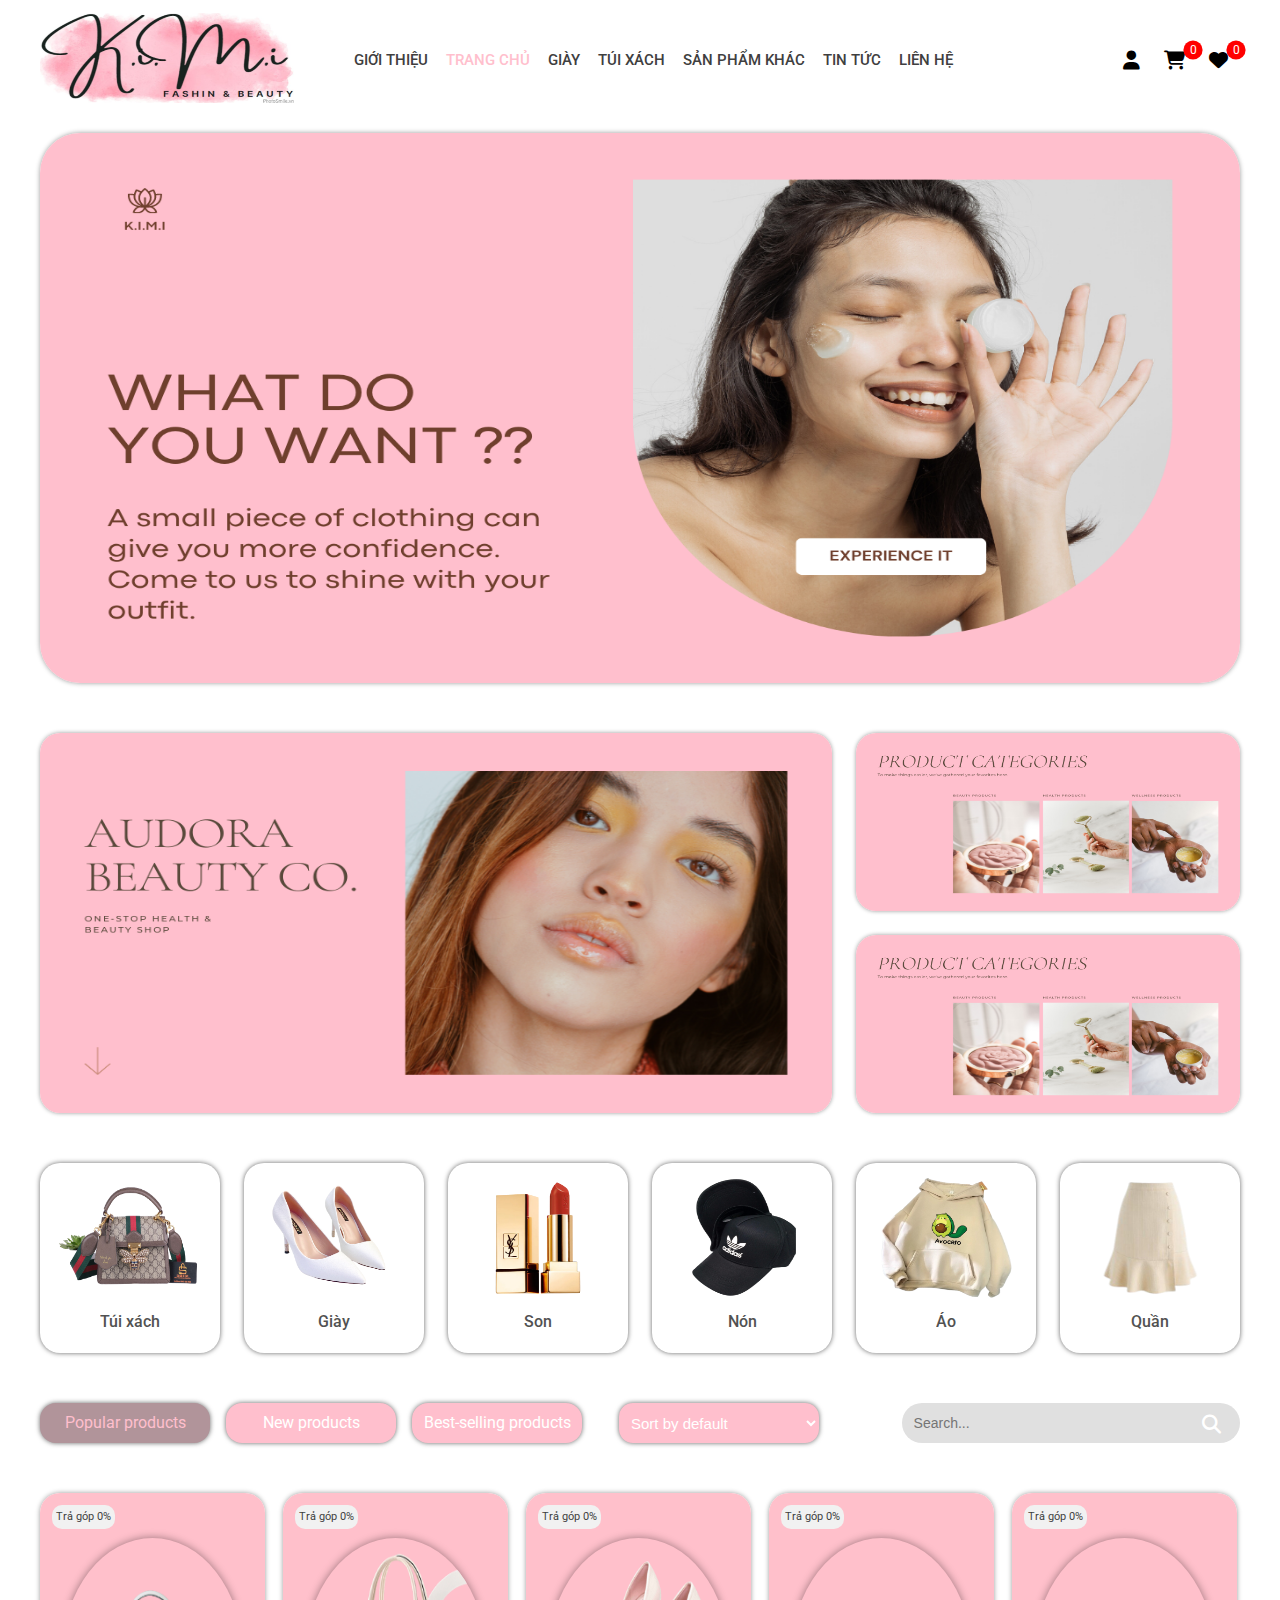
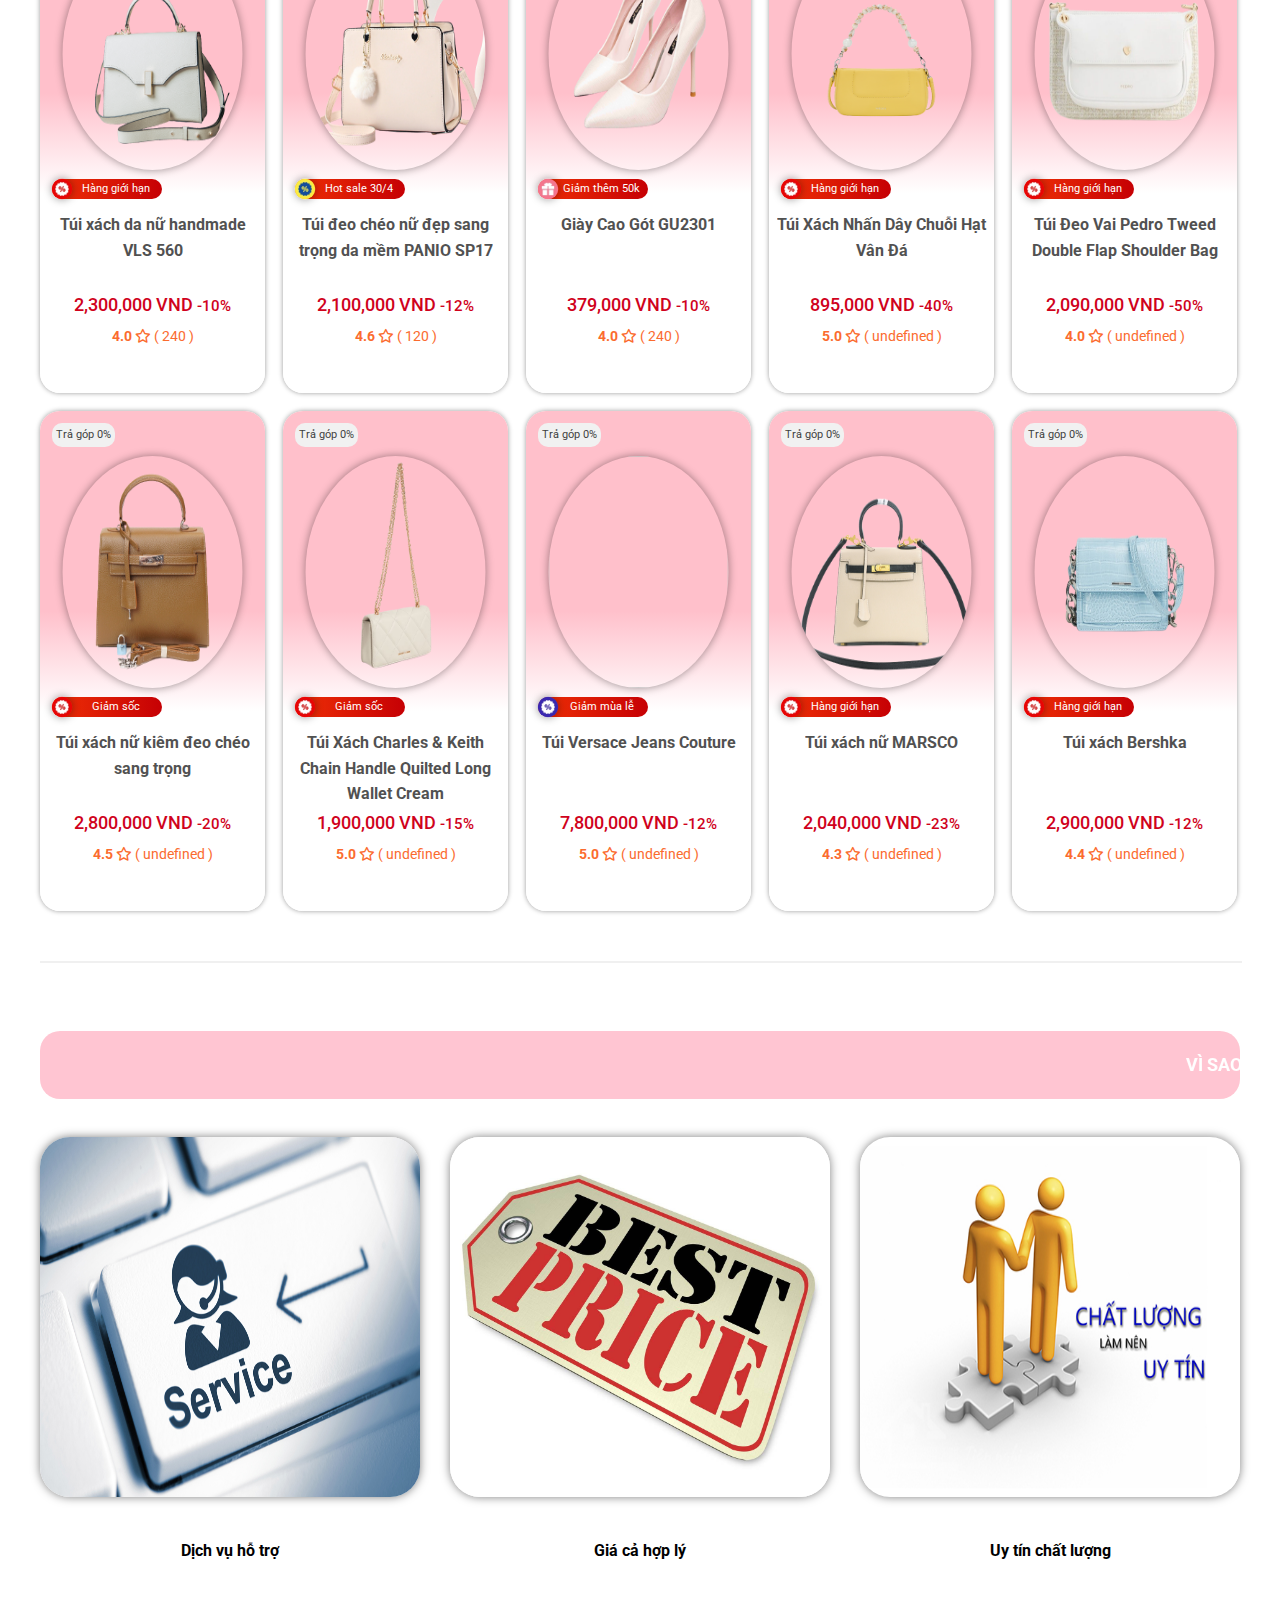
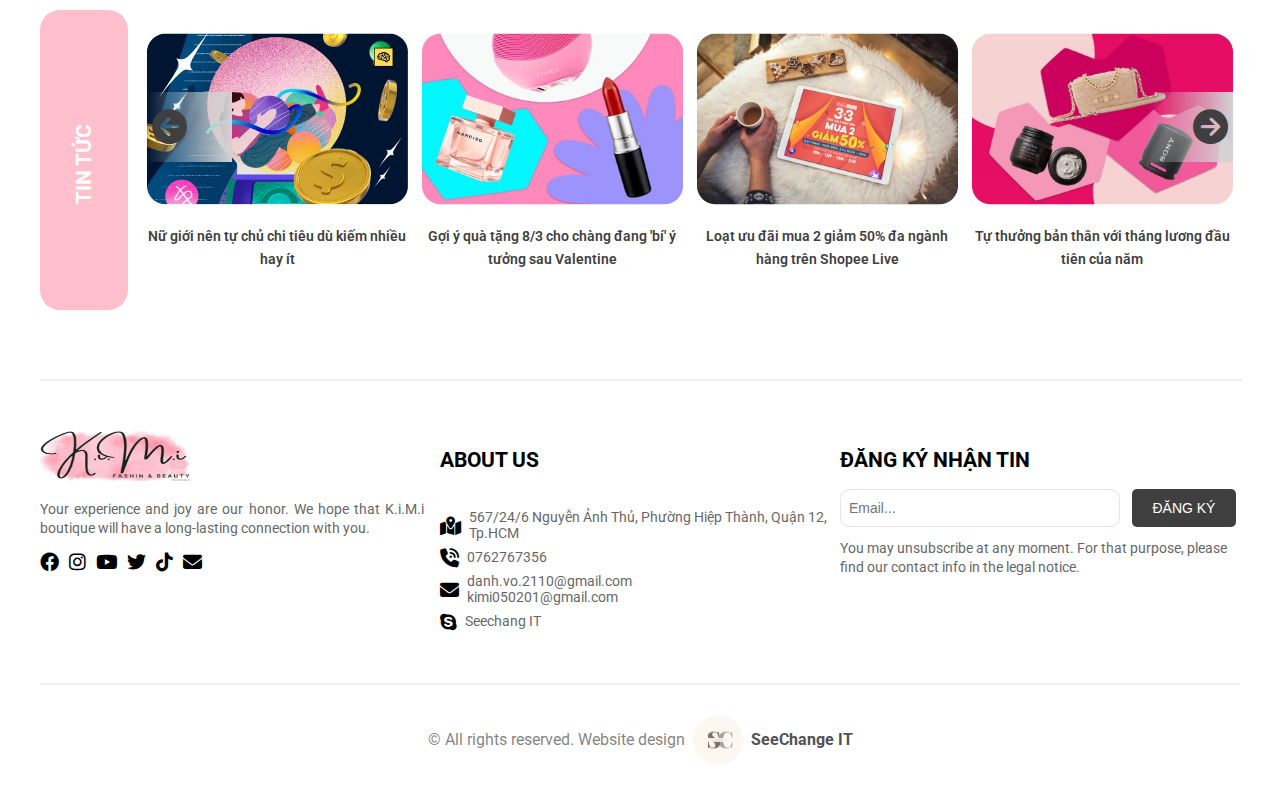
==== commit 7064404b: "done Homepage" ====
--- a/homepage.html
+++ b/homepage.html
@@ -43,14 +43,14 @@
                     </div>
                 </li> -->
                 <li><i onclick="showLoginForm()" id="userlg" class="fa-solid fa-user icon"></i></li>
-                <li onclick="show()" class="header__nav-form-cart">
+                <li onclick="showCart()" class="header__nav-form-cart">
                     <i class="fa-sharp fa-solid fa-cart-shopping icon"></i>
                     <span id="totalCart" class="quanlity">0</span>
                     <div id="notify" class="card__nptify boxsd1">
                         <p>There are no products in the cart !</p>
                     </div>
                 </li>
-                <li class="header__nav__love">
+                <li onclick="showLove()" class="header__nav__love">
                     <i class="fa-sharp fa-solid fa-heart icon"></i>
                     <span id="totalLove" class="quanlity1">0</span>
                     <div id="notify1" class="card__nptify1 boxsd1">
@@ -75,7 +75,7 @@
 
                 </ul>
                 <div class="checkOut">
-                    <div class="closeLoving">Close
+                    <div onclick="closed()" class="closeLoving">Close
                         <i class="fa-solid fa-xmark"></i>
                     </div>
                 </div>
@@ -167,7 +167,7 @@
                 </div>
 
             </div>
-            <div class="list-product">
+            <div class="list-product homepageList">
             </div>
 
         </div>
--- a/assets/css/home.css
+++ b/assets/css/home.css
@@ -76,8 +76,13 @@
     align-items: center;
     flex-wrap: wrap;
     row-gap: 18px;
+    /* column-gap: 18px; */
+    /* justify-content: left; */
+}
+
+.list-product.homepageList{
     column-gap: 18px;
-    /* justify-content: left; */
+
 }
 .product-detail{
     width: 225px;
